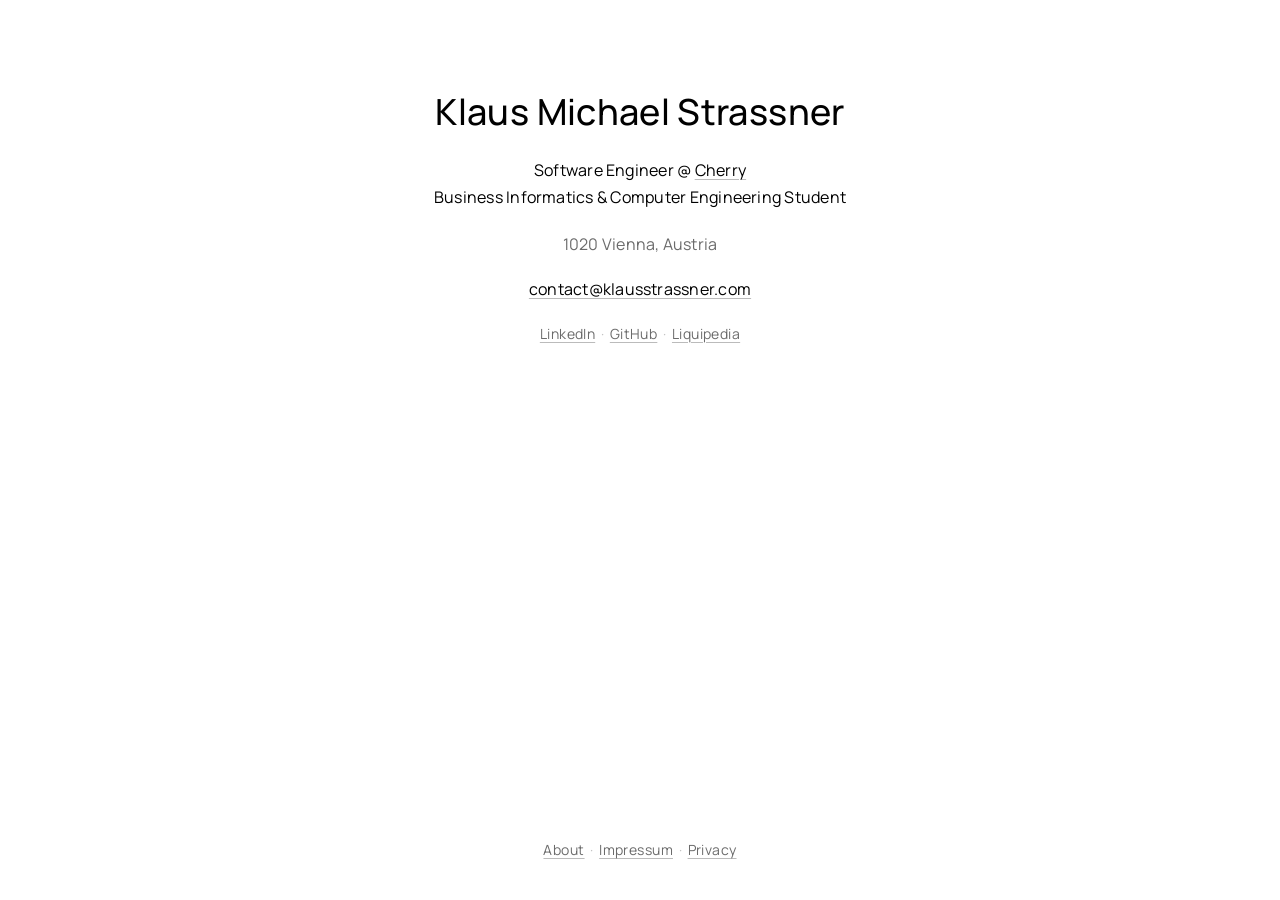
==== index.html @ 9f098208 "Add footer with Impressum and privacy notice Footer carries About, Impressum and Privacy on every pa" ====
<!DOCTYPE html>
<html lang="en">
<head>
<meta charset="utf-8">
<meta name="viewport" content="width=device-width, initial-scale=1">
<title>Klaus Michael Strassner</title>
<meta name="description" content="Klaus Michael Strassner — Software Engineer at Cherry, business informatics and computer engineering student. Vienna, Austria.">
<link rel="canonical" href="https://klausstrassner.com/">
<link rel="preload" href="/fonts/manrope-latin.woff2" as="font" type="font/woff2" crossorigin>
<link rel="stylesheet" href="/css/style.css">
</head>
<body>

<main class="card">
  <h1>Klaus Michael Strassner</h1>

  <p class="roles">
    Software Engineer @ <a target="_blank" rel="noopener" href="https://www.cherry.de">Cherry</a><br>
    Business Informatics &amp; Computer Engineering Student
  </p>

  <p class="address">1020 Vienna, Austria</p>

  <p class="contact">
    <a href="mailto:contact@klausstrassner.com">contact@klausstrassner.com</a>
  </p>

  <p class="links">
    <a target="_blank" rel="noopener" href="https://www.linkedin.com/in/klaus-strassner">LinkedIn</a><span class="sep">·</span><a target="_blank" rel="noopener" href="https://github.com/klaus-strassner">GitHub</a><span class="sep">·</span><a target="_blank" rel="noopener" href="https://liquipedia.net/overwatch/Zydra">Liquipedia</a>
  </p>
</main>

<footer class="foot">
  <a href="/about/">About</a><span class="sep">·</span><a href="/impressum/">Impressum</a><span class="sep">·</span><a href="/privacy/">Privacy</a>
</footer>

</body>
</html>
---- css/style.css ----
/* Manrope, variable. One file carries every weight from 200 to 800,
   so the whole site needs exactly one typeface. */
@font-face {
  font-family: "Manrope";
  font-style: normal;
  font-weight: 200 800;
  font-display: swap;
  src: url(/fonts/manrope-latin.woff2) format("woff2");
  unicode-range: U+0000-00FF, U+0131, U+0152-0153, U+02BB-02BC, U+02C6, U+02DA, U+02DC, U+0304, U+0308, U+0329, U+2000-206F, U+20AC, U+2122, U+2191, U+2193, U+2212, U+2215, U+FEFF, U+FFFD;
}
@font-face {
  font-family: "Manrope";
  font-style: normal;
  font-weight: 200 800;
  font-display: swap;
  src: url(/fonts/manrope-latin-ext.woff2) format("woff2");
  unicode-range: U+0100-02BA, U+02BD-02C5, U+02C7-02CC, U+02CE-02D7, U+02DD-02FF, U+0304, U+0308, U+0329, U+1D00-1DBF, U+1E00-1E9F, U+1EF2-1EFF, U+2020, U+20A0-20AB, U+20AD-20C0, U+2113, U+2C60-2C7F, U+A720-A7FF;
}

:root {
  color-scheme: light;

  --ink: #000;
  --muted: #6b6b6b;
  --rule: #e8e8e8;
  --gap: 1.25rem;

  /* One typeface. Scale and weight carry the hierarchy. */
  --size-1: 0.875rem;
  --size-2: 1rem;
  --size-3: 1.2rem;
  --size-4: 1.44rem;
  --size-5: clamp(1.5rem, 4.5vw, 2.25rem);
}

html {
  background: #fff;
  color: var(--ink);
}

/* Column layout so the footer sits at the bottom of short pages
   without ever being fixed over the content on long ones. */
body {
  margin: 0;
  min-height: 100dvh;
  display: flex;
  flex-direction: column;
  align-items: center;
  padding: clamp(3rem, 10vh, 7rem) clamp(1.5rem, 6vw, 4rem) clamp(1.5rem, 5vw, 2.5rem);
  box-sizing: border-box;
  font-family: "Manrope", system-ui, sans-serif;
  line-height: 1.5;
  letter-spacing: 0.015em;
}

main { flex: 1 0 auto; }

h1 {
  margin: 0;
  font-size: var(--size-5);
  font-weight: 500;
  line-height: 1.2;
  letter-spacing: 0.01em;
}

a {
  color: inherit;
  text-decoration: underline;
  text-decoration-thickness: 1px;
  text-underline-offset: 0.2em;
  text-decoration-color: #bbb;
  transition: text-decoration-color 0.15s ease;
}
a:hover { text-decoration-color: currentColor; }
a:focus-visible { outline: 2px solid var(--ink); outline-offset: 3px; }

.sep { padding: 0 0.4em; color: #c4c4c4; }

/* --- Landing card ---------------------------------------------- */

.card {
  text-align: center;
  text-wrap: balance;
}

.roles {
  margin: clamp(1rem, 3vw, 1.5rem) 0 0;
  font-size: var(--size-2);
  line-height: 1.7;
}

.address {
  margin: var(--gap) 0 0;
  font-size: var(--size-2);
  color: var(--muted);
}

.contact {
  margin: var(--gap) 0 0;
  font-size: var(--size-2);
  line-height: 1.7;
}

.links {
  margin: var(--gap) 0 0;
  font-size: var(--size-1);
  letter-spacing: 0.03em;
  color: var(--muted);
}

/* --- Footer ----------------------------------------------------- */

.foot {
  flex: none;
  margin-top: clamp(3rem, 9vw, 5rem);
  font-size: var(--size-1);
  letter-spacing: 0.03em;
  text-align: center;
  color: var(--muted);
}

/* --- Long-form pages -------------------------------------------- */

.page {
  max-width: 60ch;
  text-align: left;
}

.page h1 { margin-bottom: clamp(1.5rem, 4vw, 2.25rem); }

.page h2 {
  margin: clamp(2.25rem, 6vw, 3rem) 0 0;
  font-size: var(--size-1);
  font-weight: 600;
  letter-spacing: 0.08em;
  text-transform: uppercase;
  color: var(--muted);
}

.page p {
  margin: 0;
  font-size: var(--size-2);
}
.page p + p { margin-top: 1rem; }
.page h2 + p { margin-top: 0.75rem; }

.entry {
  display: flex;
  flex-wrap: wrap;
  gap: 0 1rem;
  justify-content: space-between;
  margin-top: 1.25rem;
  padding-top: 1.25rem;
  border-top: 1px solid var(--rule);
  font-size: var(--size-2);
}
.entry:first-of-type { border-top: 0; }

.entry__what { font-weight: 500; }
.entry__where { color: var(--muted); }
.entry__when {
  color: var(--muted);
  font-size: var(--size-1);
  white-space: nowrap;
}

.back {
  margin: clamp(2.5rem, 7vw, 3.5rem) 0 0;
  font-size: var(--size-1);
  letter-spacing: 0.03em;
  color: var(--muted);
}
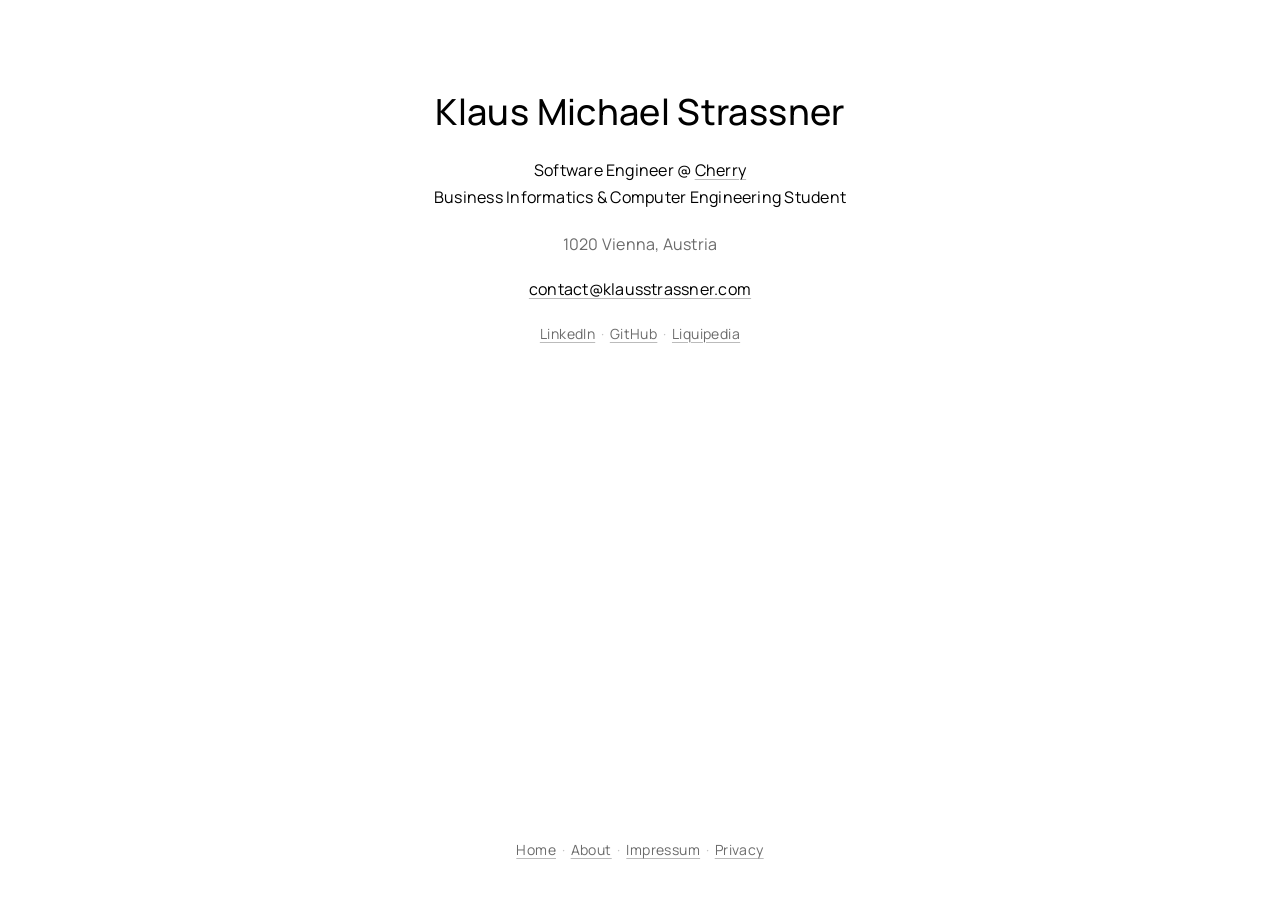
==== commit e9bb7bcd: "Make the footer identical on every page Same four links in the same order everywhere: Home, About, I" ====
--- a/index.html
+++ b/index.html
@@ -31,7 +31,7 @@
 </main>
 
 <footer class="foot">
-  <a href="/about/">About</a><span class="sep">·</span><a href="/impressum/">Impressum</a><span class="sep">·</span><a href="/privacy/">Privacy</a>
+  <a href="/">Home</a><span class="sep">·</span><a href="/about/">About</a><span class="sep">·</span><a href="/impressum/">Impressum</a><span class="sep">·</span><a href="/privacy/">Privacy</a>
 </footer>
 
 </body>
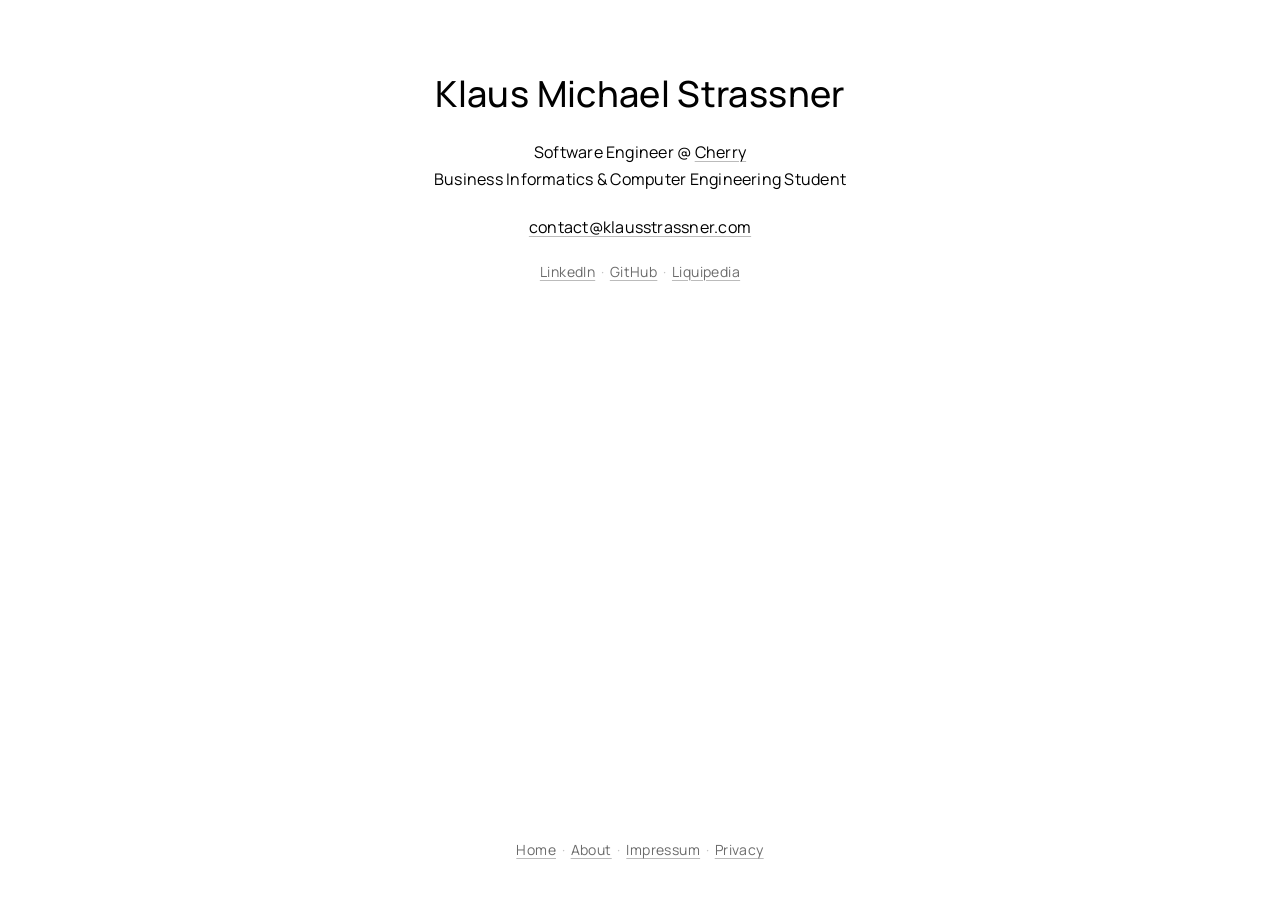
==== commit 2e40f92a: "Remove the address from the card Co-Authored-By: Claude Opus 5 (1M context) <noreply@anthropic.com>" ====
--- a/index.html
+++ b/index.html
@@ -19,8 +19,6 @@
     Business Informatics &amp; Computer Engineering Student
   </p>
 
-  <p class="address">1020 Vienna, Austria</p>
-
   <p class="contact">
     <a href="mailto:contact@klausstrassner.com">contact@klausstrassner.com</a>
   </p>
--- a/css/style.css
+++ b/css/style.css
@@ -34,6 +34,8 @@
 }
 
 html {
+  height: 100%;
+  overflow: hidden;
   background: #fff;
   color: var(--ink);
 }
@@ -42,18 +44,27 @@
    without ever being fixed over the content on long ones. */
 body {
   margin: 0;
-  min-height: 100dvh;
+  height: 100dvh;
+  overflow: hidden;
   display: flex;
   flex-direction: column;
   align-items: center;
-  padding: clamp(3rem, 10vh, 7rem) clamp(1.5rem, 6vw, 4rem) clamp(1.5rem, 5vw, 2.5rem);
+  padding: clamp(2rem, 8vh, 7rem) clamp(1.5rem, 6vw, 4rem) clamp(1.25rem, 4vw, 2.5rem);
   box-sizing: border-box;
   font-family: "Manrope", system-ui, sans-serif;
   line-height: 1.5;
   letter-spacing: 0.015em;
 }
 
-main { flex: 1 0 auto; }
+/* The page itself never scrolls. If a long page genuinely cannot fit,
+   only this region does, so the footer stays where it is.
+   min-height:0 is what lets a flex child shrink below its content. */
+main {
+  flex: 1 1 auto;
+  min-height: 0;
+  overflow-y: auto;
+  overscroll-behavior: contain;
+}
 
 h1 {
   margin: 0;
@@ -129,7 +140,7 @@
 .page h1 { margin-bottom: clamp(1.5rem, 4vw, 2.25rem); }
 
 .page h2 {
-  margin: clamp(2.25rem, 6vw, 3rem) 0 0;
+  margin: clamp(1.5rem, 4vw, 2rem) 0 0;
   font-size: var(--size-1);
   font-weight: 600;
   letter-spacing: 0.08em;
@@ -144,13 +155,14 @@
 .page p + p { margin-top: 1rem; }
 .page h2 + p { margin-top: 0.75rem; }
 
+/* One line per entry, so a history fits a viewport instead of needing one. */
 .entry {
   display: flex;
   flex-wrap: wrap;
   gap: 0 1rem;
   justify-content: space-between;
-  margin-top: 1.25rem;
-  padding-top: 1.25rem;
+  margin-top: 0.8rem;
+  padding-top: 0.8rem;
   border-top: 1px solid var(--rule);
   font-size: var(--size-2);
 }
@@ -158,6 +170,11 @@
 
 .entry__what { font-weight: 500; }
 .entry__where { color: var(--muted); }
+.entry__where::before {
+  content: "\2014";
+  padding: 0 0.45em;
+  color: #c4c4c4;
+}
 .entry__when {
   color: var(--muted);
   font-size: var(--size-1);
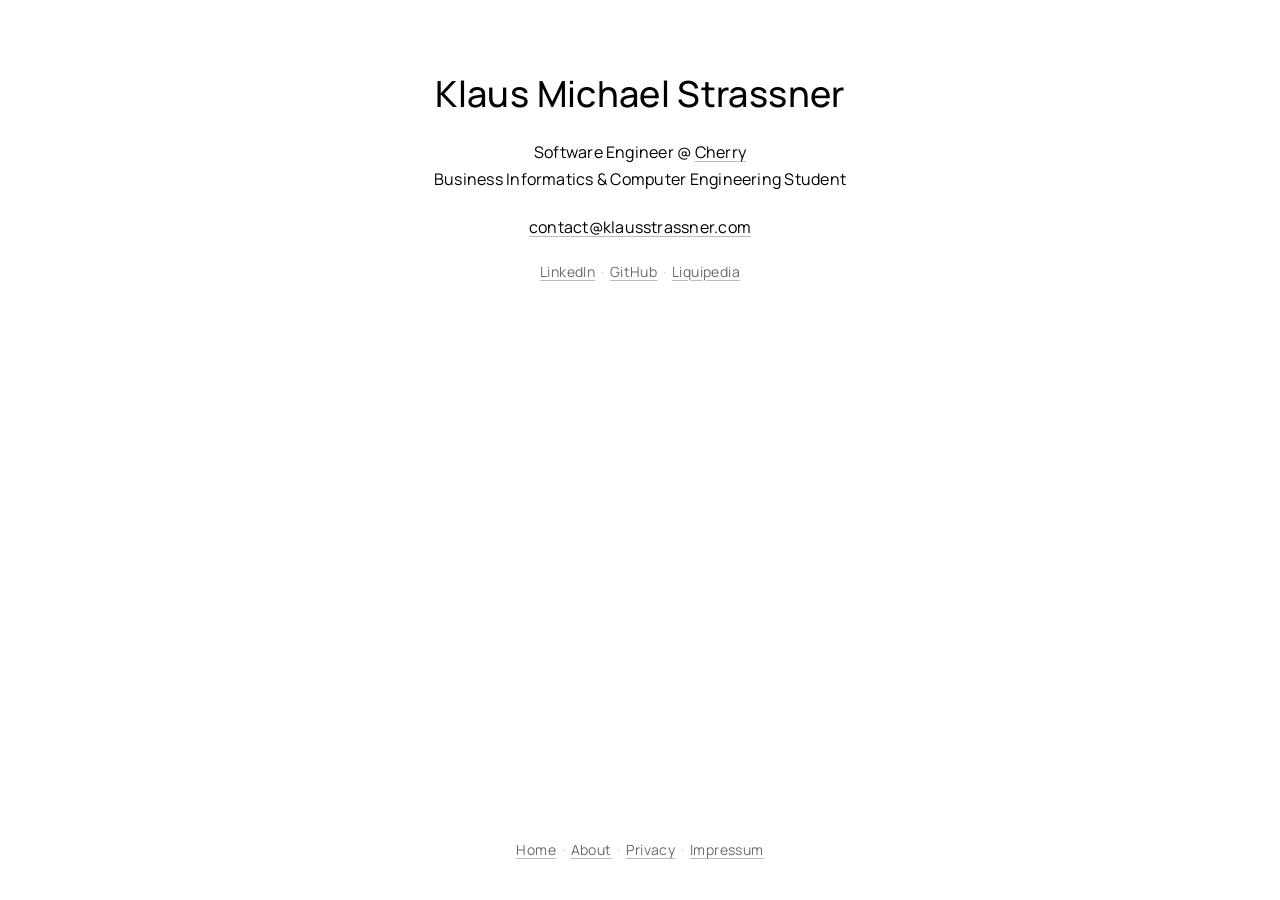
==== commit d8bfd9d8: "Move Impressum to the end of the footer Co-Authored-By: Claude Opus 5 (1M context) <noreply@anthropi" ====
--- a/index.html
+++ b/index.html
@@ -29,7 +29,7 @@
 </main>
 
 <footer class="foot">
-  <a href="/">Home</a><span class="sep">·</span><a href="/about/">About</a><span class="sep">·</span><a href="/impressum/">Impressum</a><span class="sep">·</span><a href="/privacy/">Privacy</a>
+  <a href="/">Home</a><span class="sep">·</span><a href="/about/">About</a><span class="sep">·</span><a href="/privacy/">Privacy</a><span class="sep">·</span><a href="/impressum/">Impressum</a>
 </footer>
 
 </body>
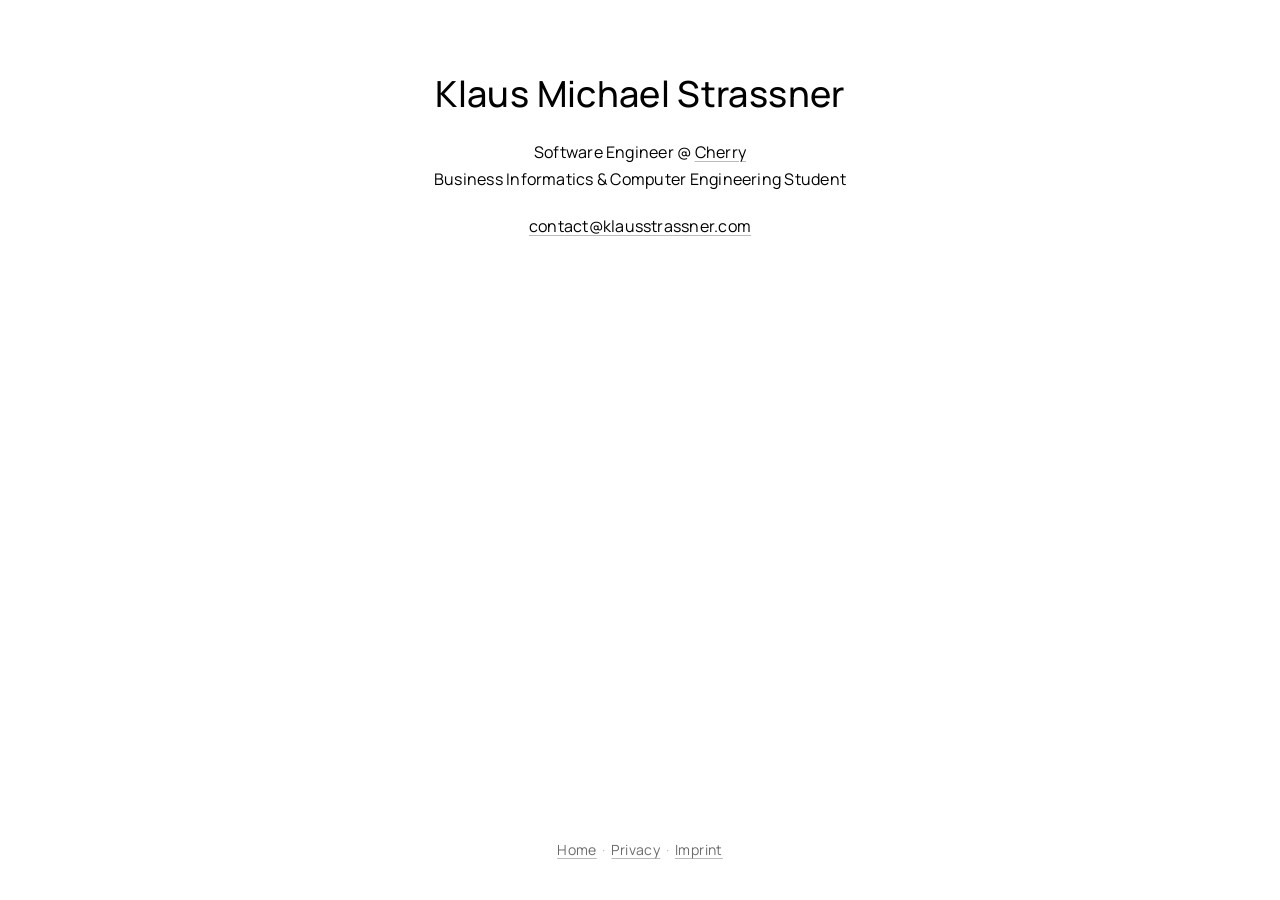
==== commit d0d71d30: "Reduce to a card plus two legal pages, and add SEO basics Site is now the landing card, /privacy/ an" ====
--- a/index.html
+++ b/index.html
@@ -3,9 +3,25 @@
 <head>
 <meta charset="utf-8">
 <meta name="viewport" content="width=device-width, initial-scale=1">
+
 <title>Klaus Michael Strassner</title>
-<meta name="description" content="Klaus Michael Strassner — Software Engineer at Cherry, business informatics and computer engineering student. Vienna, Austria.">
+<meta name="description" content="Klaus Michael Strassner. Software Engineer at Cherry, business informatics and computer engineering student. Vienna, Austria.">
 <link rel="canonical" href="https://klausstrassner.com/">
+<meta name="google-site-verification" content="Ui3ZwumRiU5YnxxfcN7nwC0uKyw3u6Z3zXkQz4oDZbk">
+
+<meta property="og:type" content="profile">
+<meta property="og:site_name" content="Klaus Michael Strassner">
+<meta property="og:title" content="Klaus Michael Strassner">
+<meta property="og:description" content="Software Engineer at Cherry. Business informatics and computer engineering student. Vienna, Austria.">
+<meta property="og:url" content="https://klausstrassner.com/">
+<meta property="og:locale" content="en_GB">
+<meta property="profile:first_name" content="Klaus">
+<meta property="profile:last_name" content="Strassner">
+<meta name="twitter:card" content="summary">
+<meta name="twitter:title" content="Klaus Michael Strassner">
+<meta name="twitter:description" content="Software Engineer at Cherry. Business informatics and computer engineering student. Vienna, Austria.">
+
+<link rel="icon" href="/favicon.svg" type="image/svg+xml">
 <link rel="preload" href="/fonts/manrope-latin.woff2" as="font" type="font/woff2" crossorigin>
 <link rel="stylesheet" href="/css/style.css">
 </head>
@@ -15,22 +31,39 @@
   <h1>Klaus Michael Strassner</h1>
 
   <p class="roles">
-    Software Engineer @ <a target="_blank" rel="noopener" href="https://www.cherry.de">Cherry</a><br>
+    Software Engineer @ <a target="_blank" rel="noopener" href="https://www.cherry.de/en-gb">Cherry</a><br>
     Business Informatics &amp; Computer Engineering Student
   </p>
 
-  <p class="contact">
-    <a href="mailto:contact@klausstrassner.com">contact@klausstrassner.com</a>
-  </p>
-
-  <p class="links">
-    <a target="_blank" rel="noopener" href="https://www.linkedin.com/in/klaus-strassner">LinkedIn</a><span class="sep">·</span><a target="_blank" rel="noopener" href="https://github.com/klaus-strassner">GitHub</a><span class="sep">·</span><a target="_blank" rel="noopener" href="https://liquipedia.net/overwatch/Zydra">Liquipedia</a>
-  </p>
+  <p class="contact"><a href="mailto:contact@klausstrassner.com">contact@klausstrassner.com</a></p>
 </main>
 
 <footer class="foot">
-  <a href="/">Home</a><span class="sep">·</span><a href="/about/">About</a><span class="sep">·</span><a href="/privacy/">Privacy</a><span class="sep">·</span><a href="/impressum/">Impressum</a>
+  <a href="/">Home</a><span class="sep">·</span><a href="/privacy/">Privacy</a><span class="sep">·</span><a href="/imprint/">Imprint</a>
 </footer>
+
+<script type="application/ld+json">
+{
+  "@context": "https://schema.org",
+  "@type": "Person",
+  "name": "Klaus Michael Strassner",
+  "givenName": "Klaus",
+  "familyName": "Strassner",
+  "url": "https://klausstrassner.com/",
+  "email": "mailto:contact@klausstrassner.com",
+  "jobTitle": "Software Engineer",
+  "worksFor": { "@type": "Organization", "name": "Cherry", "url": "https://www.cherry.de/en-gb" },
+  "address": { "@type": "PostalAddress", "addressLocality": "Vienna", "addressCountry": "AT" },
+  "alumniOf": [
+    { "@type": "CollegeOrUniversity", "name": "TU Wien" },
+    { "@type": "CollegeOrUniversity", "name": "Universität Wien" }
+  ],
+  "sameAs": [
+    "https://www.linkedin.com/in/klaus-strassner",
+    "https://github.com/klaus-strassner"
+  ]
+}
+</script>
 
 </body>
 </html>
--- a/css/style.css
+++ b/css/style.css
@@ -100,23 +100,9 @@
   line-height: 1.7;
 }
 
-.address {
-  margin: var(--gap) 0 0;
-  font-size: var(--size-2);
-  color: var(--muted);
-}
-
 .contact {
   margin: var(--gap) 0 0;
   font-size: var(--size-2);
-  line-height: 1.7;
-}
-
-.links {
-  margin: var(--gap) 0 0;
-  font-size: var(--size-1);
-  letter-spacing: 0.03em;
-  color: var(--muted);
 }
 
 /* --- Footer ----------------------------------------------------- */
@@ -155,35 +141,3 @@
 .page p + p { margin-top: 1rem; }
 .page h2 + p { margin-top: 0.75rem; }
 
-/* One line per entry, so a history fits a viewport instead of needing one. */
-.entry {
-  display: flex;
-  flex-wrap: wrap;
-  gap: 0 1rem;
-  justify-content: space-between;
-  margin-top: 0.8rem;
-  padding-top: 0.8rem;
-  border-top: 1px solid var(--rule);
-  font-size: var(--size-2);
-}
-.entry:first-of-type { border-top: 0; }
-
-.entry__what { font-weight: 500; }
-.entry__where { color: var(--muted); }
-.entry__where::before {
-  content: "\2014";
-  padding: 0 0.45em;
-  color: #c4c4c4;
-}
-.entry__when {
-  color: var(--muted);
-  font-size: var(--size-1);
-  white-space: nowrap;
-}
-
-.back {
-  margin: clamp(2.5rem, 7vw, 3.5rem) 0 0;
-  font-size: var(--size-1);
-  letter-spacing: 0.03em;
-  color: var(--muted);
-}
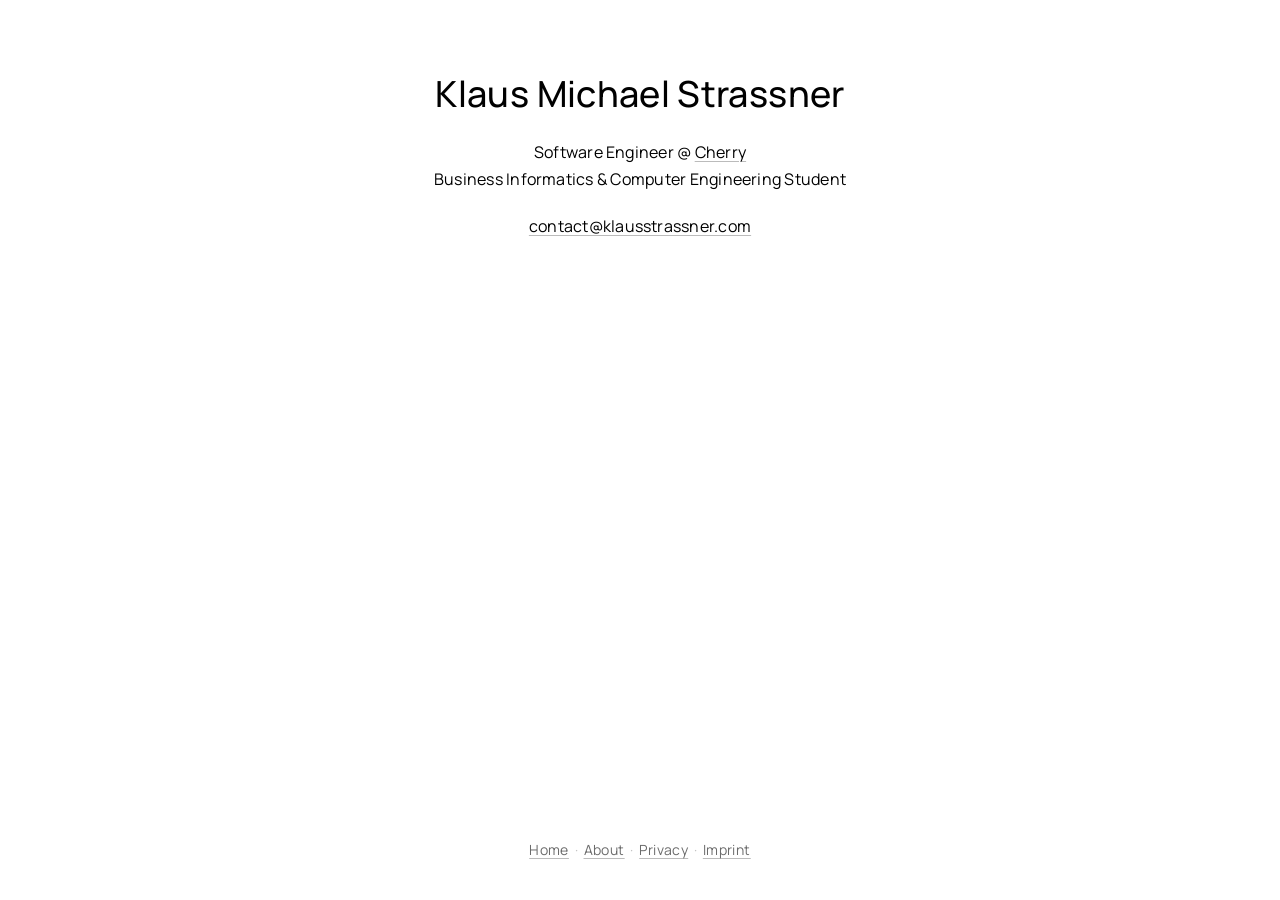
==== commit 0e6c1493: "Add an About page A compact page in the existing long-form format: who I am, what I work on, and two" ====
--- a/index.html
+++ b/index.html
@@ -39,7 +39,7 @@
 </main>
 
 <footer class="foot">
-  <a href="/">Home</a><span class="sep">·</span><a href="/privacy/">Privacy</a><span class="sep">·</span><a href="/imprint/">Imprint</a>
+  <a href="/">Home</a><span class="sep">·</span><a href="/about/">About</a><span class="sep">·</span><a href="/privacy/">Privacy</a><span class="sep">·</span><a href="/imprint/">Imprint</a>
 </footer>
 
 <script type="application/ld+json">
--- a/css/style.css
+++ b/css/style.css
@@ -24,6 +24,17 @@
   --muted: #6b6b6b;
   --rule: #e8e8e8;
   --gap: 1.25rem;
+
+  /* The text column, shared by every page. Change it here and the legal
+     pages, the card and the book all follow. Every page is exactly this
+     wide, the book included, so its picture rail comes out of the same
+     box rather than being added beside it. */
+  --measure: 58ch;
+  --plate: clamp(7rem, 13vw, 10rem);   /* width of the picture rail */
+  --beat-gap: var(--size-2);   /* the clearance between a plate and the text */
+  /* Subheading spacing, shared by the book and the legal pages. */
+  --section-space: clamp(0.9rem, 2.4vh, 1.35rem);   /* above a subheading */
+  --head-gap: 0.5rem;                               /* below one */
 
   /* One typeface. Scale and weight carry the hierarchy. */
   --size-1: 0.875rem;
@@ -61,7 +72,7 @@
    min-height:0 is what lets a flex child shrink below its content. */
 main {
   flex: 1 1 auto;
-  min-height: 0;
+  min-height: var(--plate);
   overflow-y: auto;
   overscroll-behavior: contain;
 }
@@ -90,6 +101,7 @@
 /* --- Landing card ---------------------------------------------- */
 
 .card {
+  max-width: var(--measure);
   text-align: center;
   text-wrap: balance;
 }
@@ -119,14 +131,14 @@
 /* --- Long-form pages -------------------------------------------- */
 
 .page {
-  max-width: 60ch;
-  text-align: left;
+  max-width: var(--measure);
+  text-align: justify;
 }
 
 .page h1 { margin-bottom: clamp(1.5rem, 4vw, 2.25rem); }
 
 .page h2 {
-  margin: clamp(1.5rem, 4vw, 2rem) 0 0;
+  margin: var(--section-space) 0 var(--head-gap);
   font-size: var(--size-1);
   font-weight: 600;
   letter-spacing: 0.08em;
@@ -139,5 +151,245 @@
   font-size: var(--size-2);
 }
 .page p + p { margin-top: 1rem; }
-.page h2 + p { margin-top: 0.75rem; }
-
+
+/* The way on to the long page. It closes the page rather than continuing
+   it, so it takes the same air as a section label above it. */
+.page__more { margin-top: var(--section-space); }
+
+/* The portrait, at the page's own width. No border and no rail: at any
+   smaller size it sits beside the prose as a box, and two blocks of
+   similar weight side by side read as a picture dropped in rather than
+   as part of the page. Given the full measure it is simply how the page
+   opens. */
+.page__band {
+  display: block;
+  width: 100%;
+  /* No aspect-ratio and no object-fit. The height follows the file's own
+     proportions, so the picture is shown as it was cropped and never
+     recomposed by the layout. */
+  height: auto;
+  /* It follows the opening paragraph now, so it needs the same air above
+     it as below. The lower margin collapses with the heading beneath. */
+  margin: clamp(1.5rem, 4vw, 2.25rem) 0;
+  background: var(--rule);
+}
+
+/* --- The book ---------------------------------------------------- */
+/* Four authored leaves on one horizontal track. Snap does the flipping,
+   so swipe, arrow keys, anchor links and the back button all work with
+   no script at all. The script only adds arrow keys and focus. */
+
+.book-wrap {
+  display: flex;
+  flex-direction: column;
+  overflow: hidden;
+  width: min(var(--measure), 100%);
+}
+
+.book-wrap h1 { margin-bottom: clamp(1.25rem, 3.5vh, 2rem); }
+
+.book {
+  flex: 1 1 auto;
+  min-height: var(--plate);
+  display: flex;
+  overflow-x: auto;
+  overflow-y: hidden;
+  scroll-snap-type: x mandatory;
+  scroll-behavior: smooth;
+  scrollbar-width: none;
+}
+.book::-webkit-scrollbar { display: none; }
+
+.leaf {
+  flex: 0 0 100%;
+  scroll-snap-align: start;
+  scroll-snap-stop: always;
+  display: flex;
+  flex-direction: column;
+  min-height: var(--plate);
+}
+/* The leaf is a container, not a control. It takes focus on a turn so
+   keyboard and screen reader users follow the flip, but showing a ring
+   around a whole page would read as an error. */
+.leaf:focus { outline: none; }
+
+/* The chapter title. It differs from the beat headings below it on every
+   axis that reads at a glance, size, case and weight, rather than on
+   colour alone, which was too quiet to register as a level. */
+.leaf__head {
+  flex: none;
+  margin: 0 0 clamp(0.9rem, 2.5vh, 1.4rem);
+  font-size: var(--size-3);
+  font-weight: 500;
+  letter-spacing: 0.01em;
+  color: var(--ink);
+}
+
+/* The leaf scrolls, the running head and the folio do not, so the page
+   turn stays reachable no matter how far down the prose you are. */
+.leaf__body {
+  flex: 1 1 auto;
+  min-height: var(--plate);
+  overflow-y: auto;
+  /* Without this the computed overflow-x is auto, which makes the leaf a
+     horizontal scroll container of its own and lets it swallow swipes. */
+  overflow-x: hidden;
+  /* Contain the vertical axis only. Containing both is what stopped a
+     sideways swipe from ever chaining out to the page track. */
+  overscroll-behavior-y: contain;
+  overscroll-behavior-x: auto;
+  /* No gutter: the 6px scrollbar only claims space on the rare short
+     viewport where the leaf actually scrolls, and reserving it always
+     would hold every paragraph 16px clear of the rule and the title. */
+  /* One grid for the whole leaf rather than one per beat, so every beat
+     shares the same rail and the same measure. */
+  display: grid;
+  /* A rail either side of the text. The prose spans whichever two of the
+     three columns leave its picture on the correct side, so the measure
+     stays identical whether the plate is left or right. */
+  grid-template-columns: var(--plate) minmax(0, 1fr) var(--plate);
+  column-gap: var(--beat-gap);
+  align-content: start;
+  /* Items must not stretch. A picture makes its rows taller than the
+     text in them, and a stretching heading absorbs that slack, which
+     opens a different gap under every heading that has a picture. */
+  align-items: start;
+}
+
+/* A hairline with no stepper arrows, which needs the two engines kept
+   apart. Chrome gives scrollbar-width precedence over the ::-webkit-
+   pseudo-elements, and its thin scrollbar draws arrows on Windows, so
+   Chrome gets the pseudo-elements and Firefox, which draws none, gets
+   the standard properties behind a vendor query. */
+.leaf__body::-webkit-scrollbar { width: 6px; }
+.leaf__body::-webkit-scrollbar-track { background: transparent; }
+.leaf__body::-webkit-scrollbar-thumb { background: #d6d6d6; border-radius: 3px; }
+.leaf__body::-webkit-scrollbar-thumb:hover { background: #bdbdbd; }
+.leaf__body::-webkit-scrollbar-button { display: none; height: 0; }
+
+@supports (-moz-appearance: none) {
+  .leaf__body {
+    scrollbar-width: thin;
+    scrollbar-color: #d6d6d6 transparent;
+  }
+}
+
+.leaf__body p { margin: 0; font-size: var(--size-2); }
+.leaf__body p + p { margin-top: 1rem; }
+
+/* The outer wrapper dissolves, the inner one does not, so a beat is one
+   grid row: heading and paragraph travel together. Giving each of them a
+   row of its own instead would let a plate taller than the text push the
+   two apart, since grid splits that slack across every row the plate
+   spans. */
+.beat { display: contents; }
+
+.beat__text { grid-column: 1 / 3; }
+.beat--flip .beat__text { grid-column: 2 / 4; }
+/* A beat with no picture of its own takes the whole measure. */
+.beat--full .beat__text { grid-column: 1 / 4; }
+/* General sibling, not adjacent: the plate sits between two beats in
+   source order so that the phone layout puts it beside the right
+   paragraph, and an adjacent-sibling rule would skip the beat after it. */
+.beat ~ .beat .beat__text { margin-top: var(--section-space); }
+
+.beat h3 {
+  margin: 0 0 var(--head-gap);
+  font-size: var(--size-1);
+  font-weight: 600;
+  letter-spacing: 0.08em;
+  text-transform: uppercase;
+  color: var(--muted);
+}
+/* Justified, which squares the text block off against the picture
+   beside it. No hyphenation, so the beats that sit in the rail open
+   gaps between words: broken words would cost more than they save. */
+.beat p {
+  line-height: 1.45;
+  text-align: justify;
+}
+
+/* Square, and sized so its side is about the height of the beat it sits
+   beside. The rail column drives the width and aspect-ratio takes the
+   height from it, rather than the row driving the height, which would
+   stretch the square into a portrait. */
+.leaf__plate {
+  /* Grid blockifies its items, so this only matters once the phone
+     layout drops the grid; an inline replaced element collapses. */
+  display: block;
+  grid-column: 3;
+  /* Always 1:1. The width comes from the rail, the height follows it.
+     Top-aligned, so the square starts level with its beat's heading.
+     min-height matches the square, so a picture taller than its beat
+     grows that row instead of spilling into the next one. */
+  align-self: start;
+  width: 100%;
+  height: auto;
+  aspect-ratio: 1 / 1;
+  min-height: var(--plate);
+  box-sizing: border-box;
+  object-fit: cover;
+  border: 1px solid var(--ink);
+  background: var(--rule);
+}
+/* One row per beat, so a plate names the beat it belongs to. It cannot
+   reach into the next one: a beat with no picture takes the whole
+   measure, rail included, and would have nowhere to sit.
+   --plate sets the width of the rail and the square takes its height
+   from that, so editing a paragraph moves the picture but can never
+   stretch it. Where the square is the taller of the two, it is the row
+   that gives, and the slack falls below the beat's last line. */
+.leaf__plate--from-1 { grid-row: 1; }
+/* Every beat but the first carries the between-beat margin inside its
+   row, so a plate beside one must clear it to sit level with the heading
+   rather than with the top of the row. */
+.leaf__plate--from-3 { grid-row: 3; margin-top: var(--section-space); }
+.leaf__plate--left { grid-column: 1; }
+
+/* One column on a phone, where there is no rail to span. */
+@media (max-width: 34rem) {
+  .leaf__body { display: block; }
+  .leaf__plate {
+    width: min(100%, 15rem);
+    height: auto;
+    aspect-ratio: 1 / 1;
+    margin-top: 0.9rem;
+  }
+}
+
+/* The chapter's span, as a half-open interval: closed at the year it
+   starts, unbounded where it still runs. Tabular figures so the digits
+   line up from one chapter to the next. */
+.leaf__when {
+  margin-left: 0.55em;
+  font-size: var(--size-1);
+  font-weight: 500;
+  letter-spacing: 0.04em;
+  font-variant-numeric: tabular-nums;
+  color: var(--muted);
+  white-space: nowrap;
+}
+
+/* Scaffolding text. Delete this rule once every leaf is written. */
+.todo { color: var(--muted); }
+
+/* Three columns rather than flex, so the folio stays centred even when
+   one side of it is empty. */
+.leaf__nav {
+  flex: none;
+  display: grid;
+  grid-template-columns: 1fr auto 1fr;
+  align-items: baseline;
+  gap: 1rem;
+  margin: clamp(1.75rem, 5vh, 2.75rem) 0 0;
+  padding-top: 0.9rem;
+  border-top: 1px solid var(--rule);
+  font-size: var(--size-1);
+  letter-spacing: 0.03em;
+  color: var(--muted);
+}
+.leaf__step--next { text-align: right; }
+
+@media (prefers-reduced-motion: reduce) {
+  .book { scroll-behavior: auto; }
+}
